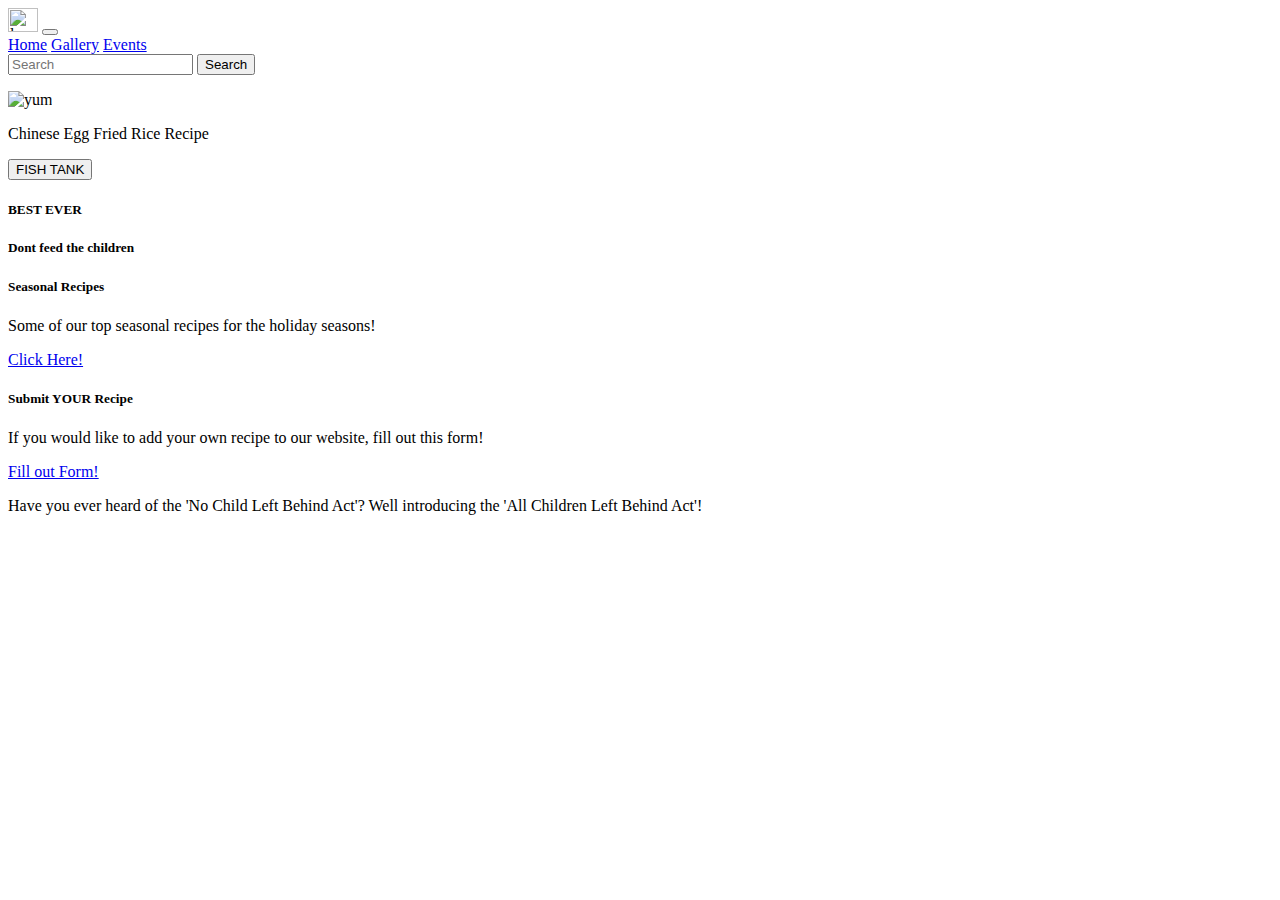
==== index.html @ bbf5cd31 "Create index.html" ====
<html lang="en">
<head>
    <meta charset="UTF-8">
    <meta name="viewport" content="width=device-width, initial-scale=1.0">
    <title>Document</title>
    <link rel="stylesheet" href="bootstrap.css">
    <link rel="stylesheet" href="style.css">
</head>
<body>
    

    
    <nav class="navbar navbar-expand-lg bg-body-tertiary">
        <div class="container-fluid">
            <img src="images/pretty.png" alt="logo!" width="30" height="24" class="logo">
          <button class="navbar-toggler" type="button" data-bs-toggle="collapse" data-bs-target="#navbarNavAltMarkup" aria-controls="navbarNavAltMarkup" aria-expanded="false" aria-label="Toggle navigation">
            <span class="navbar-toggler-icon"></span>
          </button>
          <div class="collapse navbar-collapse" id="navbarNavAltMarkup">
            <div class="navbar-nav">
              <a class="nav-link active" aria-current="page" href="index.html">Home</a>
              <a class="nav-link" href="gallery.html">Gallery</a>
              <a class="nav-link" href="events.html">Events</a>

              <form class="d-flex" role="search">
                <input class="form-control me-2" type="search" placeholder="Search" aria-label="Search">
                <button class="btn btn-outline-success" type="submit">Search</button>
              </form>

            </div>
          </div>
        </div>
      </nav>


<!--BODY-->


<div class="recipes">



<div class="card" style="width: 18rem;">
    <img src="images/fried rice.webp" class="friedriceimg" alt="yum" >
    <div class="card-body">
      <p class="card-text">

        Chinese Egg Fried Rice Recipe

      </p>
    </div>
  </div>


      </p>
    </div>
  </div>

  
<button class="button"> FISH TANK </button>


<h5 class="animate"> BEST EVER </h5>
<h5 class="animate"> Dont feed the children </h5>




</div>


<div class="row">
    <div class="col-sm-6 mb-3 mb-sm-0">
      <div class="card">
        <div class="card-body">
          <h5 class="card-title">Seasonal Recipes</h5>
          <p class="card-text">Some of our top seasonal recipes for the holiday seasons!</p>
          <a href="#" class="btn btn-primary">Click Here!</a>
        </div>
      </div>
    </div>
    <div class="col-sm-6">
      <div class="card">
        <div class="card-body">
          <h5 class="card-title">Submit YOUR Recipe</h5>
          <p class="card-text">If you would like to add your own recipe to our website, fill out this form!</p>
          <a href="#" class="btn btn-primary">Fill out Form!</a>
        </div>
      </div>
    </div>
  </div>


<p class="animate2"> Have you ever heard of the 'No Child Left Behind Act'? Well introducing the 'All Children Left Behind Act'! </p>


<div class="wrapper">



    <div class="item img1">
        <img src="images/BAHA.png" alt="">
    </div>

    <div class="item img2">
        <img src="images/good.png" alt="">
    </div>

    <div class="item img3">
        <img src="images/yikes.png" alt="">
    </div>

    <div class="item img4">
        <img src="images/hehehe.png" alt="">
    </div>

    <div class="item img5">
        <img src="images/oh.png" alt="">
    </div>

    <div class="item img6">
        <img src="images/shy" alt="">
    </div>



</div>


</body>
</html>
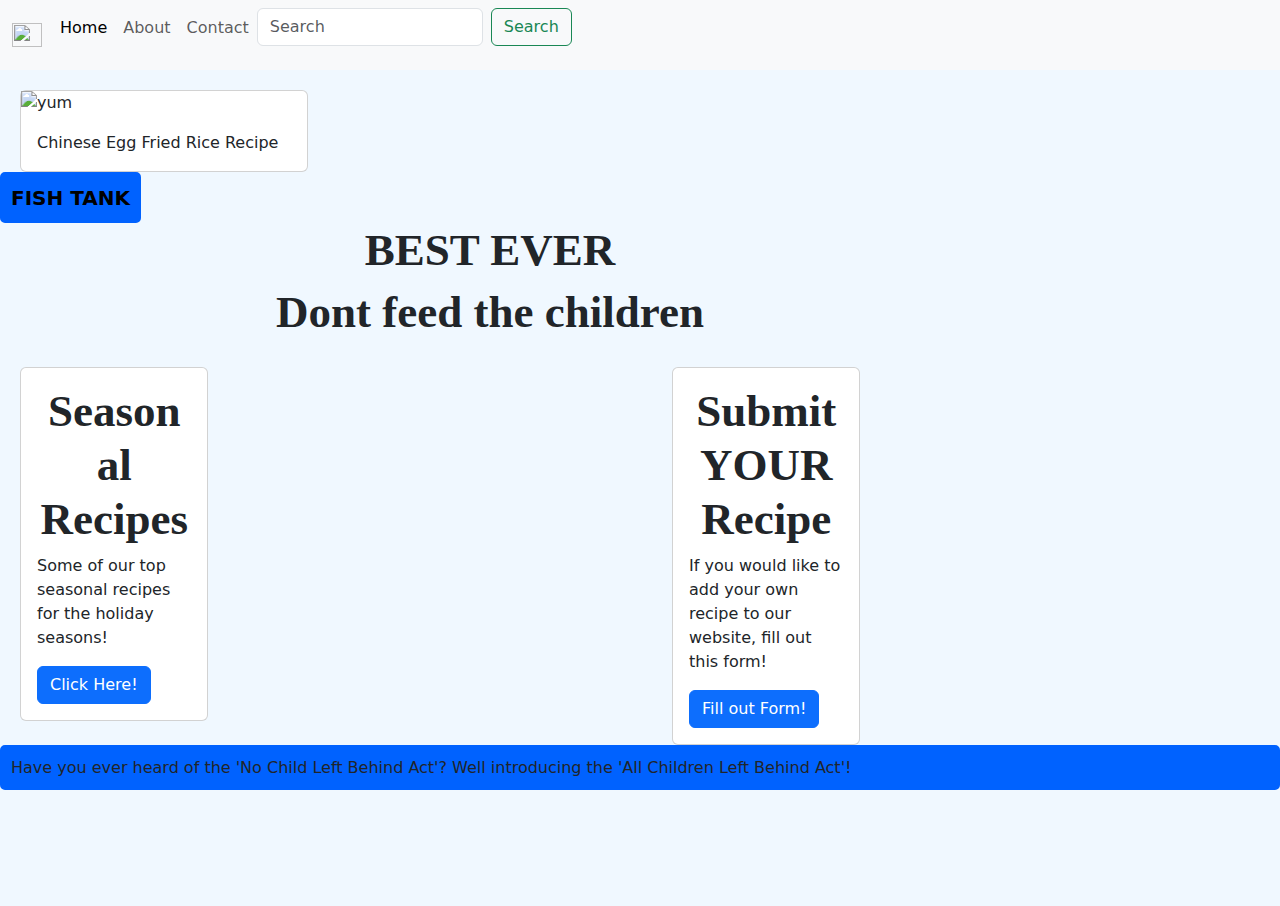
==== commit 80916cca: "Update index.html" ====
--- a/index.html
+++ b/index.html
@@ -2,7 +2,7 @@
 <head>
     <meta charset="UTF-8">
     <meta name="viewport" content="width=device-width, initial-scale=1.0">
-    <title>Document</title>
+    <title>Bruno Mars Gallery</title>
     <link rel="stylesheet" href="bootstrap.css">
     <link rel="stylesheet" href="style.css">
 </head>
@@ -19,8 +19,8 @@
           <div class="collapse navbar-collapse" id="navbarNavAltMarkup">
             <div class="navbar-nav">
               <a class="nav-link active" aria-current="page" href="index.html">Home</a>
-              <a class="nav-link" href="gallery.html">Gallery</a>
-              <a class="nav-link" href="events.html">Events</a>
+              <a class="nav-link" href="about.html">About</a>
+              <a class="nav-link" href="contact.html">Contact</a>
 
               <form class="d-flex" role="search">
                 <input class="form-control me-2" type="search" placeholder="Search" aria-label="Search">
--- a/style.css
+++ b/style.css
@@ -0,0 +1,206 @@
+body{
+
+background-color: aliceblue;
+
+}
+
+
+.logo{
+
+    margin-right: 10px;
+
+}
+
+
+.card{
+
+    margin-top: 20px;
+    margin-left: 20px;
+
+}
+
+
+.recipes{
+
+    width: 100%;
+    overflow: auto;
+
+}
+
+
+.card{
+
+width: 30%;
+float: left;
+
+}
+
+
+.button{
+
+    font-size: 20px;
+    font-weight: 700;
+    padding: 0.5px 1px;
+    border: 10px solid rgb(0, 98, 255);
+    border-radius: 5px;
+    background-color: rgb(0, 98, 255);
+
+    transition: transform 3s ease-in 0.3s;
+
+}
+
+.button:hover{
+
+    transform: translateX(40px);
+
+}
+
+
+
+
+
+h5{
+
+    text-align: center;
+    font-family: cursive;
+    font-size: 45px;
+    font-weight: 900;
+
+}
+
+
+@keyframes slideright{
+
+    from{ transform: translateX(-300px);}
+    
+
+
+    to{ transform: translateX(0px);}
+
+}
+
+
+
+
+.animate{
+
+    animation: slideright 3s ease-in-out 0s reverse infinite both;
+
+    transform: translateX(-150px);
+
+}
+
+
+@keyframes slidein{
+
+    from{ 
+        translate: 150vw 0;
+        scale: 200% 1;
+    }
+
+
+    to{
+        translate: 0 0;
+        scale: 100%;
+    }
+
+}
+
+.animate2{
+
+
+animation-name: slidein;
+animation-duration: 5s;
+
+padding: 0.5px 1px;
+border: 10px solid rgb(0, 98, 255);
+border-radius: 5px;
+background-color: rgb(0, 98, 255);
+
+
+}
+
+
+
+.wrapper{
+
+    width: 90%;
+    max-width: 1536px;
+    height: 100px;
+    margin-top: 10px;
+    margin-inline: auto;
+    overflow: hidden;
+    mask-image: linear-gradient( to right,
+    
+    
+    rgba(0,0,0,0),
+    rgba(0,0,0,1) 20%,
+    rgba(0,0,0,1) 80%,
+    rgba(0,0,0,0),
+    
+    );
+
+}
+
+
+@keyframes scrollLeft {
+ 
+    to{
+
+        left: -200px;
+
+    }
+
+}
+
+
+.item{
+
+    width: 200px;
+    height: 100px;
+    left: max(calc(200px * 6), 100%);
+    position: absolute;
+    animation-name: scrollLeft;
+    animation-duration: 30s;
+    animation-iteration-count: infinite;
+    animation-timing-function: linear;
+    
+
+}
+
+
+.img1{
+
+    animation-delay: calc(30s/6 * (6-1)*-1 );
+
+}
+
+.img2{
+
+    animation-delay: calc(30s/6 * (6-2)*-1 );
+
+}
+
+.img3{
+
+    animation-delay: calc(30s/6 * (6-3)*-1 );
+
+}
+
+.img4{
+
+    animation-delay: calc(30s/6 * (6-4)*-1 );
+
+}
+
+.img5{
+
+    animation-delay: calc(30s/6 * (6-5)*-1 );
+
+}
+
+.img6{
+
+    animation-delay: calc(30s/6 * (6-6)*-1 );
+
+}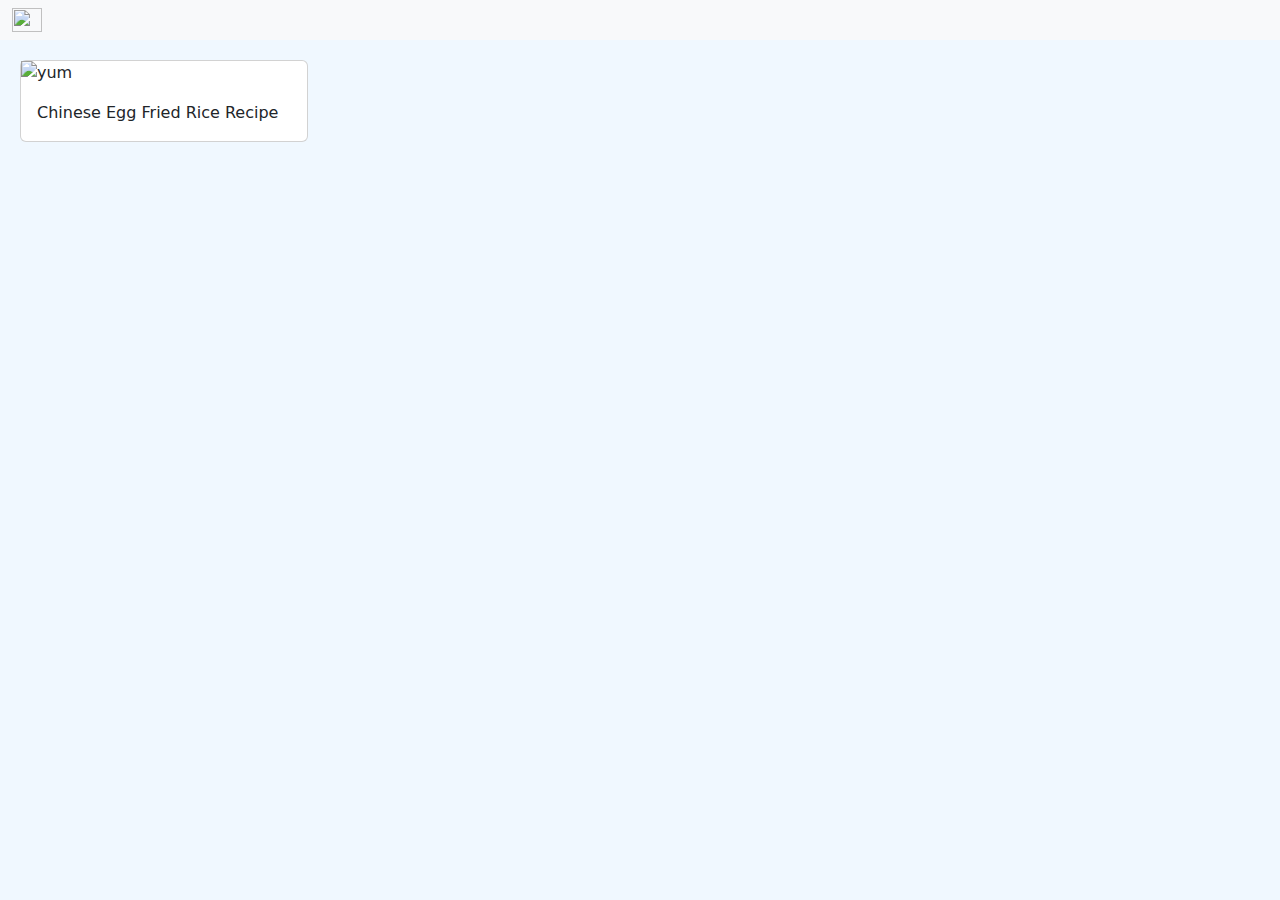
==== commit e36b5b76: "Update index.html" ====
--- a/index.html
+++ b/index.html
@@ -8,12 +8,12 @@
 </head>
 <body>
     
-
+<!--NAVBAR-->
     
     <nav class="navbar navbar-expand-lg bg-body-tertiary">
         <div class="container-fluid">
             <img src="images/pretty.png" alt="logo!" width="30" height="24" class="logo">
-          <button class="navbar-toggler" type="button" data-bs-toggle="collapse" data-bs-target="#navbarNavAltMarkup" aria-controls="navbarNavAltMarkup" aria-expanded="false" aria-label="Toggle navigation">
+          <bustton class="navbar-toggler" type="button" data-bs-toggle="collapse" data-bs-target="#navbarNavAltMarkup" aria-controls="navbarNavAltMarkup" aria-expanded="false" aria-label="Toggle navigation">
             <span class="navbar-toggler-icon"></span>
           </button>
           <div class="collapse navbar-collapse" id="navbarNavAltMarkup">
@@ -52,80 +52,5 @@
   </div>
 
 
-      </p>
-    </div>
-  </div>
-
-  
-<button class="button"> FISH TANK </button>
-
-
-<h5 class="animate"> BEST EVER </h5>
-<h5 class="animate"> Dont feed the children </h5>
-
-
-
-
-</div>
-
-
-<div class="row">
-    <div class="col-sm-6 mb-3 mb-sm-0">
-      <div class="card">
-        <div class="card-body">
-          <h5 class="card-title">Seasonal Recipes</h5>
-          <p class="card-text">Some of our top seasonal recipes for the holiday seasons!</p>
-          <a href="#" class="btn btn-primary">Click Here!</a>
-        </div>
-      </div>
-    </div>
-    <div class="col-sm-6">
-      <div class="card">
-        <div class="card-body">
-          <h5 class="card-title">Submit YOUR Recipe</h5>
-          <p class="card-text">If you would like to add your own recipe to our website, fill out this form!</p>
-          <a href="#" class="btn btn-primary">Fill out Form!</a>
-        </div>
-      </div>
-    </div>
-  </div>
-
-
-<p class="animate2"> Have you ever heard of the 'No Child Left Behind Act'? Well introducing the 'All Children Left Behind Act'! </p>
-
-
-<div class="wrapper">
-
-
-
-    <div class="item img1">
-        <img src="images/BAHA.png" alt="">
-    </div>
-
-    <div class="item img2">
-        <img src="images/good.png" alt="">
-    </div>
-
-    <div class="item img3">
-        <img src="images/yikes.png" alt="">
-    </div>
-
-    <div class="item img4">
-        <img src="images/hehehe.png" alt="">
-    </div>
-
-    <div class="item img5">
-        <img src="images/oh.png" alt="">
-    </div>
-
-    <div class="item img6">
-        <img src="images/shy" alt="">
-    </div>
-
-
-
-</div>
-
-
 </body>
 </html>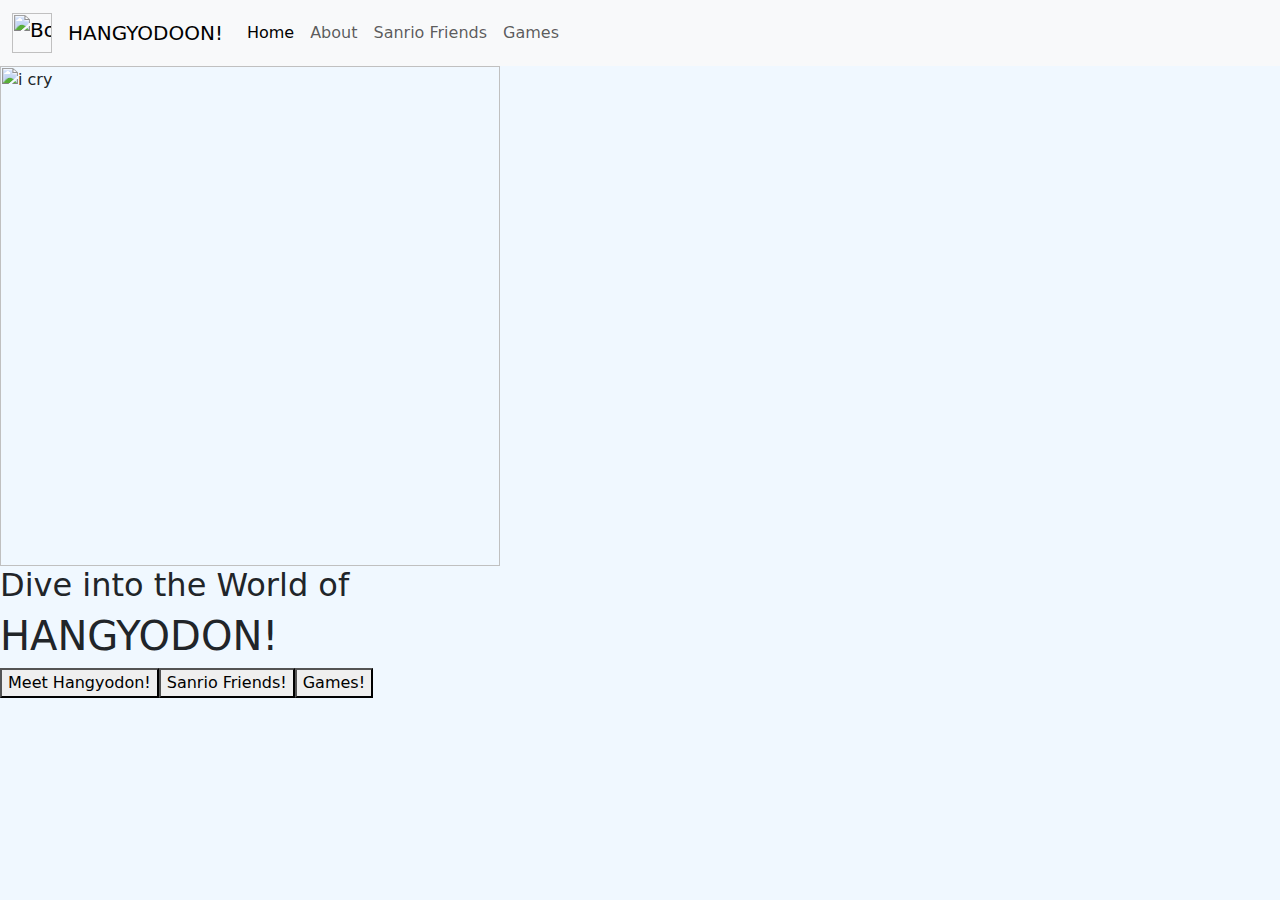
==== commit 24431a62: "Update index.html" ====
--- a/index.html
+++ b/index.html
@@ -2,54 +2,87 @@
 <head>
     <meta charset="UTF-8">
     <meta name="viewport" content="width=device-width, initial-scale=1.0">
-    <title>Bruno Mars Gallery</title>
+    <title>HANGYODOON</title>
     <link rel="stylesheet" href="bootstrap.css">
     <link rel="stylesheet" href="style.css">
+
 </head>
 <body>
-    
-<!--NAVBAR-->
-    
-    <nav class="navbar navbar-expand-lg bg-body-tertiary">
-        <div class="container-fluid">
-            <img src="images/pretty.png" alt="logo!" width="30" height="24" class="logo">
-          <bustton class="navbar-toggler" type="button" data-bs-toggle="collapse" data-bs-target="#navbarNavAltMarkup" aria-controls="navbarNavAltMarkup" aria-expanded="false" aria-label="Toggle navigation">
-            <span class="navbar-toggler-icon"></span>
-          </button>
-          <div class="collapse navbar-collapse" id="navbarNavAltMarkup">
-            <div class="navbar-nav">
-              <a class="nav-link active" aria-current="page" href="index.html">Home</a>
-              <a class="nav-link" href="about.html">About</a>
-              <a class="nav-link" href="contact.html">Contact</a>
-
-              <form class="d-flex" role="search">
-                <input class="form-control me-2" type="search" placeholder="Search" aria-label="Search">
-                <button class="btn btn-outline-success" type="submit">Search</button>
-              </form>
-
-            </div>
-          </div>
-        </div>
-      </nav>
 
 
-<!--BODY-->
+<!--navbar-->
+
+  <nav class="navbar navbar-expand-lg bg-body-tertiary">
 
 
-<div class="recipes">
+    <div class="container-fluid">
+
+      <a class="navbar-brand" href="index.html">
+        <img src="images/hangyodon icon.png" alt="Bootstrap" width="40" height="40">
+      </a>
+
+      <a class="navbar-brand" href="https://hellokitty.fandom.com/wiki/Hangyodon">HANGYODOON!</a>
+      <button class="navbar-toggler" type="button" data-bs-toggle="collapse" data-bs-target="#navbarNav" aria-controls="navbarNav" aria-expanded="false" aria-label="Toggle navigation">
+        <span class="navbar-toggler-icon"></span>
+      </button>
+
+      <div class="collapse navbar-collapse" id="navbarNav">
+        <ul class="navbar-nav">
+          <li class="nav-item">
+            <a class="nav-link active" aria-current="page" href="index.html">Home</a>
+          </li>
+          <li class="nav-item">
+            <a class="nav-link" href="about.html">About</a>
+          </li>
+          <li class="nav-item">
+            <a class="nav-link" href="friends.html">Sanrio Friends</a>
+          </li>
+          <li class="nav-item">
+            <a class="nav-link" href="games.html">Games</a>
+          </li>
+        </ul>
+      </div>
+
+    </div>
+    
+  </nav>
+
+
+<!--body-->
 
 
 
-<div class="card" style="width: 18rem;">
-    <img src="images/fried rice.webp" class="friedriceimg" alt="yum" >
-    <div class="card-body">
-      <p class="card-text">
+<div class="hello">
 
-        Chinese Egg Fried Rice Recipe
 
-      </p>
-    </div>
+
+  <img src="images/hangyodon big copy.png" alt="i cry" width="500" height="500" class="img">
+
+
+  <div class="title"> 
+      <h2> Dive into the World of </h2>
   </div>
+
+  <div class="hyd">
+      <h1> HANGYODON! </h1>
+  </div>
+
+
+  <div class="btn-group">
+  <a href="about.html">
+  <button class="meet first" style="vertical-align:middle"><span>Meet Hangyodon! </span></button>
+  </a>
+  <a href="friends.html">
+  <button class="meet" style="vertical-align:middle"><span>Sanrio Friends! </span></button>
+  </a>
+  <a href="games.html">
+    <button class="meet sec" style="vertical-align: middle;"><span>Games! </span></button>
+  </a>
+</div>
+
+</div>
+
+
 
 
 </body>
--- a/style.css
+++ b/style.css
@@ -36,171 +36,3 @@
 }
 
 
-.button{
-
-    font-size: 20px;
-    font-weight: 700;
-    padding: 0.5px 1px;
-    border: 10px solid rgb(0, 98, 255);
-    border-radius: 5px;
-    background-color: rgb(0, 98, 255);
-
-    transition: transform 3s ease-in 0.3s;
-
-}
-
-.button:hover{
-
-    transform: translateX(40px);
-
-}
-
-
-
-
-
-h5{
-
-    text-align: center;
-    font-family: cursive;
-    font-size: 45px;
-    font-weight: 900;
-
-}
-
-
-@keyframes slideright{
-
-    from{ transform: translateX(-300px);}
-    
-
-
-    to{ transform: translateX(0px);}
-
-}
-
-
-
-
-.animate{
-
-    animation: slideright 3s ease-in-out 0s reverse infinite both;
-
-    transform: translateX(-150px);
-
-}
-
-
-@keyframes slidein{
-
-    from{ 
-        translate: 150vw 0;
-        scale: 200% 1;
-    }
-
-
-    to{
-        translate: 0 0;
-        scale: 100%;
-    }
-
-}
-
-.animate2{
-
-
-animation-name: slidein;
-animation-duration: 5s;
-
-padding: 0.5px 1px;
-border: 10px solid rgb(0, 98, 255);
-border-radius: 5px;
-background-color: rgb(0, 98, 255);
-
-
-}
-
-
-
-.wrapper{
-
-    width: 90%;
-    max-width: 1536px;
-    height: 100px;
-    margin-top: 10px;
-    margin-inline: auto;
-    overflow: hidden;
-    mask-image: linear-gradient( to right,
-    
-    
-    rgba(0,0,0,0),
-    rgba(0,0,0,1) 20%,
-    rgba(0,0,0,1) 80%,
-    rgba(0,0,0,0),
-    
-    );
-
-}
-
-
-@keyframes scrollLeft {
- 
-    to{
-
-        left: -200px;
-
-    }
-
-}
-
-
-.item{
-
-    width: 200px;
-    height: 100px;
-    left: max(calc(200px * 6), 100%);
-    position: absolute;
-    animation-name: scrollLeft;
-    animation-duration: 30s;
-    animation-iteration-count: infinite;
-    animation-timing-function: linear;
-    
-
-}
-
-
-.img1{
-
-    animation-delay: calc(30s/6 * (6-1)*-1 );
-
-}
-
-.img2{
-
-    animation-delay: calc(30s/6 * (6-2)*-1 );
-
-}
-
-.img3{
-
-    animation-delay: calc(30s/6 * (6-3)*-1 );
-
-}
-
-.img4{
-
-    animation-delay: calc(30s/6 * (6-4)*-1 );
-
-}
-
-.img5{
-
-    animation-delay: calc(30s/6 * (6-5)*-1 );
-
-}
-
-.img6{
-
-    animation-delay: calc(30s/6 * (6-6)*-1 );
-
-}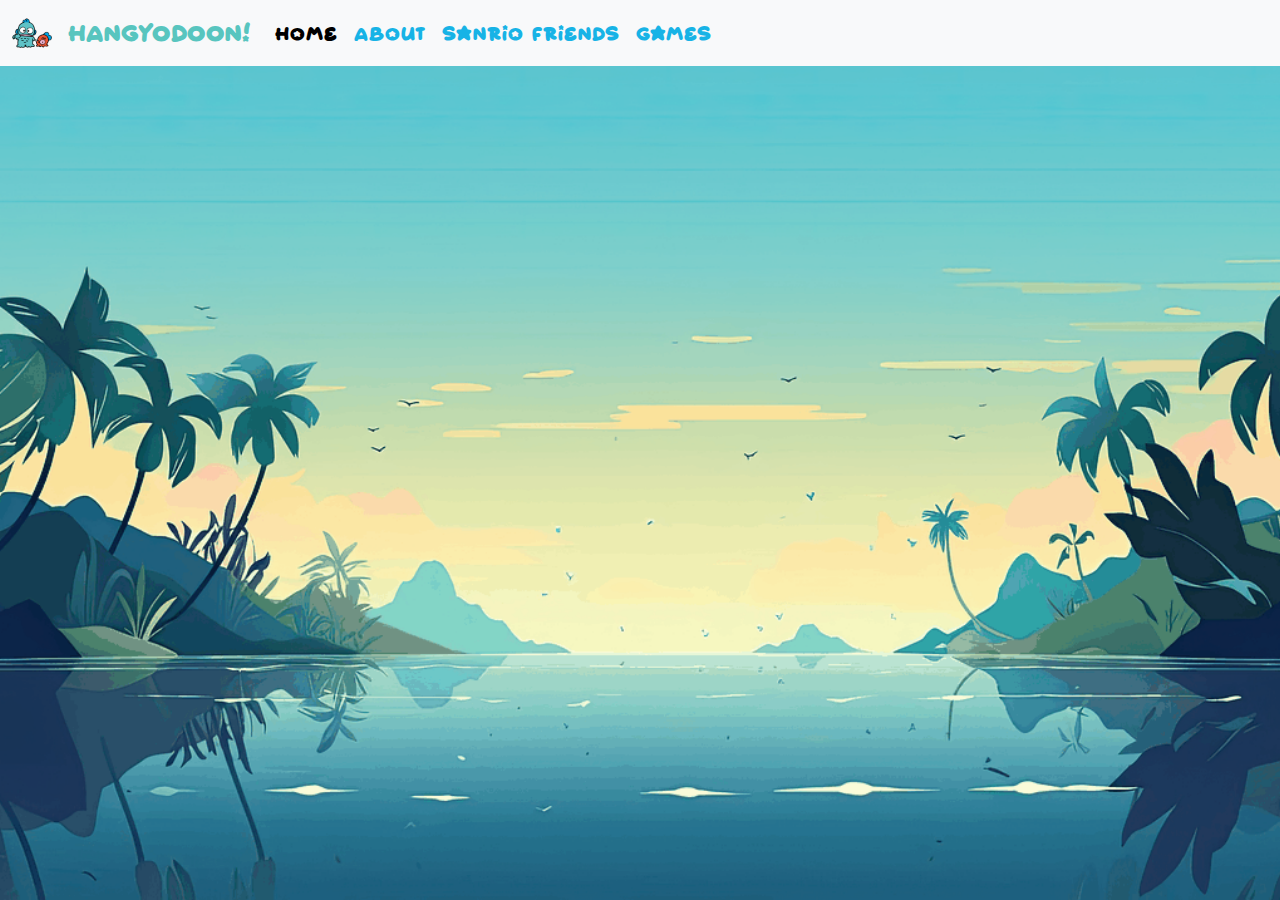
==== commit b25fbaa4: "Update index.html" ====
--- a/index.html
+++ b/index.html
@@ -8,6 +8,7 @@
 
 </head>
 <body>
+  <script src="https://cdn.jsdelivr.net/npm/bootstrap@5.3.3/dist/js/bootstrap.bundle.min.js" integrity="sha384-YvpcrYf0tY3lHB60NNkmXc5s9fDVZLESaAA55NDzOxhy9GkcIdslK1eN7N6jIeHz" crossorigin="anonymous"></script>
 
 
 <!--navbar-->
--- a/style.css
+++ b/style.css
@@ -1,38 +1,172 @@
-body{
+@font-face {
+    font-family: 'Starborn';
+    src: url(Starborn.ttf);
+}
 
-background-color: aliceblue;
+
+body {
+    background-image: url(background.jpg);
+    background-repeat: no-repeat;
+    background-position: center;
+    background-attachment: fixed;
+    background-size: cover;
+  }
+
+
+
+.hello{
+
+    width: 100%;
+    overflow: auto;
+
+ }
+
+.img{
+
+  float: right;
+   display: block;
+   margin-left: auto;
+    margin-right: 140px;
+    margin-top: 125px;
 
 }
 
 
-.logo{
+.title{
 
-    margin-right: 10px;
+margin-top: 300px;
+margin-left: 225px;
+font-family: "Starborn";
+ 
+}
+
+
+.hyd{
+
+margin-left: 150px;
+font-family: "Starborn";
+color: #ffffff;
+
+background-image: 
+    linear-gradient(90deg,#58C5BF, #0580fc);
+    background-clip: text;
+    color: transparent;
+
+      /* Text Shadow Property */
+  -webkit-text-stroke-width: 3px;
+  -webkit-text-stroke-color: #ffffff;
 
 }
 
 
-.card{
+h1{
+    font-size: 80px;
+    text-shadow: 0 0 15px #0580fc;
+}
 
-    margin-top: 20px;
-    margin-left: 20px;
+h2{
+    color: #ffffff;
+    text-shadow: 1px 1px 2px rgb(5, 38, 78), 0 0 15px rgb(0, 183, 255), 0 0 10px rgb(2, 42, 106);
+}
 
+/* button */
+
+
+.meet {
+    display: inline-block;
+    border-radius: 8px;
+    background-color: #17B3E6;
+    border: none;
+    color: #FFFFFF;
+    text-align: center;
+    font-size: 11px;
+    padding: 20px;
+    width: 220px;
+    transition: all 0.5s;
+    cursor: pointer;
+    margin: 5px;
+    font-family: "Starborn";
+    border: 3px solid #ffffff;
+
+    box-shadow: 0 0 15px #033290;
+
+  }
+  
+  .meet span {
+    cursor: pointer;
+    display: inline-block;
+    position: relative;
+    transition: 0.5s;
+  }
+  
+  .meet span:after {
+    content: '\00bb';
+    position: absolute;
+    opacity: 0;
+    top: 0;
+    right: -20px;
+    transition: 0.5s;
+  }
+  
+  .meet:hover span {
+    padding-right: 25px;
+  }
+  
+  .meet:hover span:after {
+    opacity: 1;
+    right: 0;
+  }
+
+
+  .meet:hover {
+    background-color: #ffffff;
+    color: #17B3E6;
+    border: 3px solid #17B3E6;
+  }
+
+  .btn-group{
+
+    float: left;
+    margin-left: 120px;
+
+  }
+
+/*navbar*/
+
+  .nav-link{
+    font-family: "Starborn";
+    color: #17B3E6;
+  }
+
+  .nav-link:hover{
+    color: #0580fc;
+  }
+
+  .navbar-brand{
+    font-family: "Starborn";
+    color: #58C5BF;
+  }
+
+  .navbar-brand:hover{
+    color: #0580fc;
+    transition: 0.5s;
+  }
+
+
+
+@keyframes slideUp {
+    0% {
+        opacity: 0;
+        transform: translateY(50px);
+    }
+    100% {
+        opacity: 1;
+        transform: translateY(0);
+    }
 }
 
 
-.recipes{
-
-    width: 100%;
-    overflow: auto;
-
+.hello {
+    animation: slideUp 1s ease-out forwards;
+    opacity: 0;
 }
-
-
-.card{
-
-width: 30%;
-float: left;
-
-}
-
-
